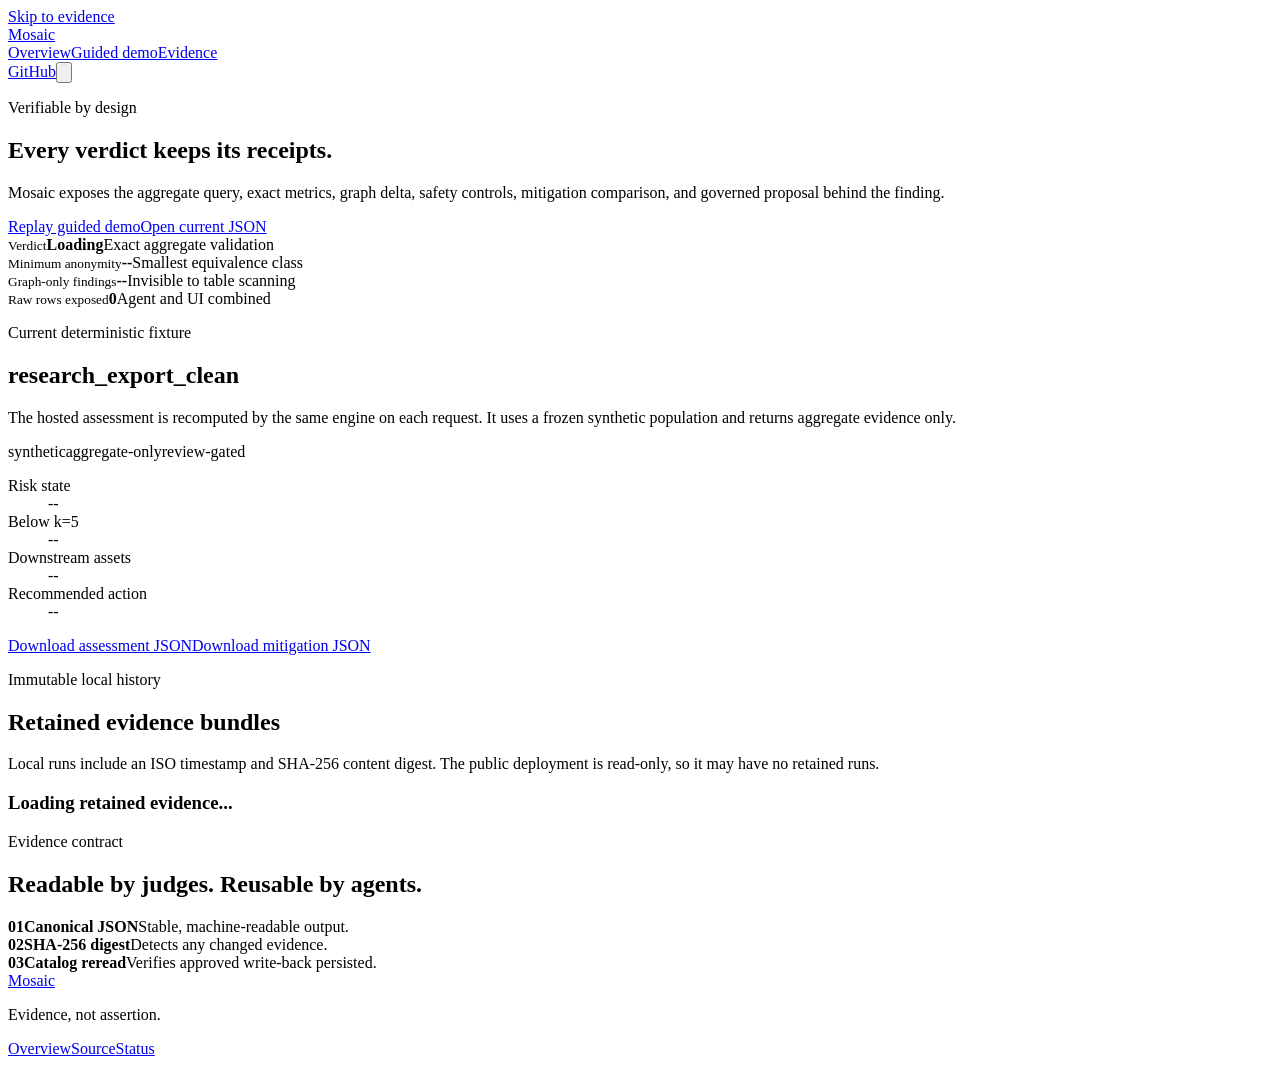
==== src/mosaic/web/runs_experience.html @ 648a895e "feat: launch interactive Mosaic demo experience" ====
<!doctype html>
<html lang="en">
<head>
  <meta charset="utf-8">
  <meta name="viewport" content="width=device-width, initial-scale=1">
  <meta name="color-scheme" content="dark light">
  <meta name="description" content="Inspect and download Mosaic privacy evidence.">
  <title>Mosaic - evidence workspace</title>
  <link rel="stylesheet" href="/static/experience.css">
  <link rel="stylesheet" href="/static/runs.css">
  <script>try{var t=localStorage.getItem("mosaic-theme");if(t)document.documentElement.dataset.theme=t}catch(e){}</script>
  <script defer src="/static/runs.js"></script>
</head>
<body>
  <a class="skip-link" href="#main">Skip to evidence</a>
  <header class="topbar">
    <a class="brand" href="/"><span class="brand-mark" aria-hidden="true"><i></i><i></i><i></i></span><span>Mosaic</span></a>
    <nav aria-label="Primary navigation"><a href="/">Overview</a><a href="/?case=research#workspace">Guided demo</a><a href="/runs" aria-current="page">Evidence</a></nav>
    <div class="topbar-actions"><a class="repo-link" href="https://github.com/usv240/mosaic-datahub">GitHub</a><button class="icon-button" id="theme-toggle" type="button" aria-label="Switch color theme"><svg class="moon" viewBox="0 0 24 24" aria-hidden="true"><path d="M20.5 14.2A8.5 8.5 0 0 1 9.8 3.5 8.5 8.5 0 1 0 20.5 14.2Z"/></svg><svg class="sun" viewBox="0 0 24 24" aria-hidden="true"><circle cx="12" cy="12" r="4"/><path d="M12 2v2m0 16v2M4.9 4.9l1.4 1.4m11.4 11.4 1.4 1.4M2 12h2m16 0h2M4.9 19.1l1.4-1.4M17.7 6.3l1.4-1.4"/></svg></button></div>
  </header>

  <main id="main" class="evidence-page">
    <section class="evidence-hero">
      <div><p class="eyebrow">Verifiable by design</p><h1>Every verdict keeps its receipts.</h1><p>Mosaic exposes the aggregate query, exact metrics, graph delta, safety controls, mitigation comparison, and governed proposal behind the finding.</p></div>
      <div class="evidence-hero-actions"><a class="primary-button" href="/?case=research#workspace">Replay guided demo</a><a class="secondary-button" href="/api/assessment">Open current JSON</a></div>
    </section>

    <section class="proof-summary" aria-label="Current evidence summary">
      <article><small>Verdict</small><strong class="red" id="summary-verdict">Loading</strong><span>Exact aggregate validation</span></article>
      <article><small>Minimum anonymity</small><strong class="red" id="summary-k">--</strong><span>Smallest equivalence class</span></article>
      <article><small>Graph-only findings</small><strong id="summary-graph">--</strong><span>Invisible to table scanning</span></article>
      <article><small>Raw rows exposed</small><strong class="green" id="summary-raw">0</strong><span>Agent and UI combined</span></article>
    </section>

    <section class="current-record panel">
      <div class="record-copy"><p class="panel-kicker">Current deterministic fixture</p><h2>research_export_clean</h2><p>The hosted assessment is recomputed by the same engine on each request. It uses a frozen synthetic population and returns aggregate evidence only.</p><div class="record-badges"><span>synthetic</span><span>aggregate-only</span><span>review-gated</span></div></div>
      <dl class="record-details"><div><dt>Risk state</dt><dd id="record-risk">--</dd></div><div><dt>Below k=5</dt><dd id="record-below">--</dd></div><div><dt>Downstream assets</dt><dd id="record-downstream">--</dd></div><div><dt>Recommended action</dt><dd id="record-action">--</dd></div></dl>
      <div class="record-actions"><a class="secondary-button small" href="/api/assessment" download>Download assessment JSON</a><a class="secondary-button small" href="/api/mitigations" download>Download mitigation JSON</a></div>
    </section>

    <section class="history-section" aria-labelledby="history-title">
      <div class="section-heading"><div><p class="eyebrow">Immutable local history</p><h2 id="history-title">Retained evidence bundles</h2></div><p>Local runs include an ISO timestamp and SHA-256 content digest. The public deployment is read-only, so it may have no retained runs.</p></div>
      <div class="history-list" id="run-list" aria-live="polite"><div class="history-empty"><span></span><h3>Loading retained evidence...</h3></div></div>
    </section>

    <section class="integrity-panel"><div><p class="panel-kicker">Evidence contract</p><h2>Readable by judges. Reusable by agents.</h2></div><div class="integrity-steps"><article><b>01</b><strong>Canonical JSON</strong><span>Stable, machine-readable output.</span></article><article><b>02</b><strong>SHA-256 digest</strong><span>Detects any changed evidence.</span></article><article><b>03</b><strong>Catalog reread</strong><span>Verifies approved write-back persisted.</span></article></div></section>
  </main>
  <footer class="footer"><a class="brand compact-brand" href="/"><span class="brand-mark" aria-hidden="true"><i></i><i></i><i></i></span><span>Mosaic</span></a><p>Evidence, not assertion.</p><div><a href="/">Overview</a><a href="https://github.com/usv240/mosaic-datahub">Source</a><a href="/health">Status</a></div></footer>
</body>
</html>
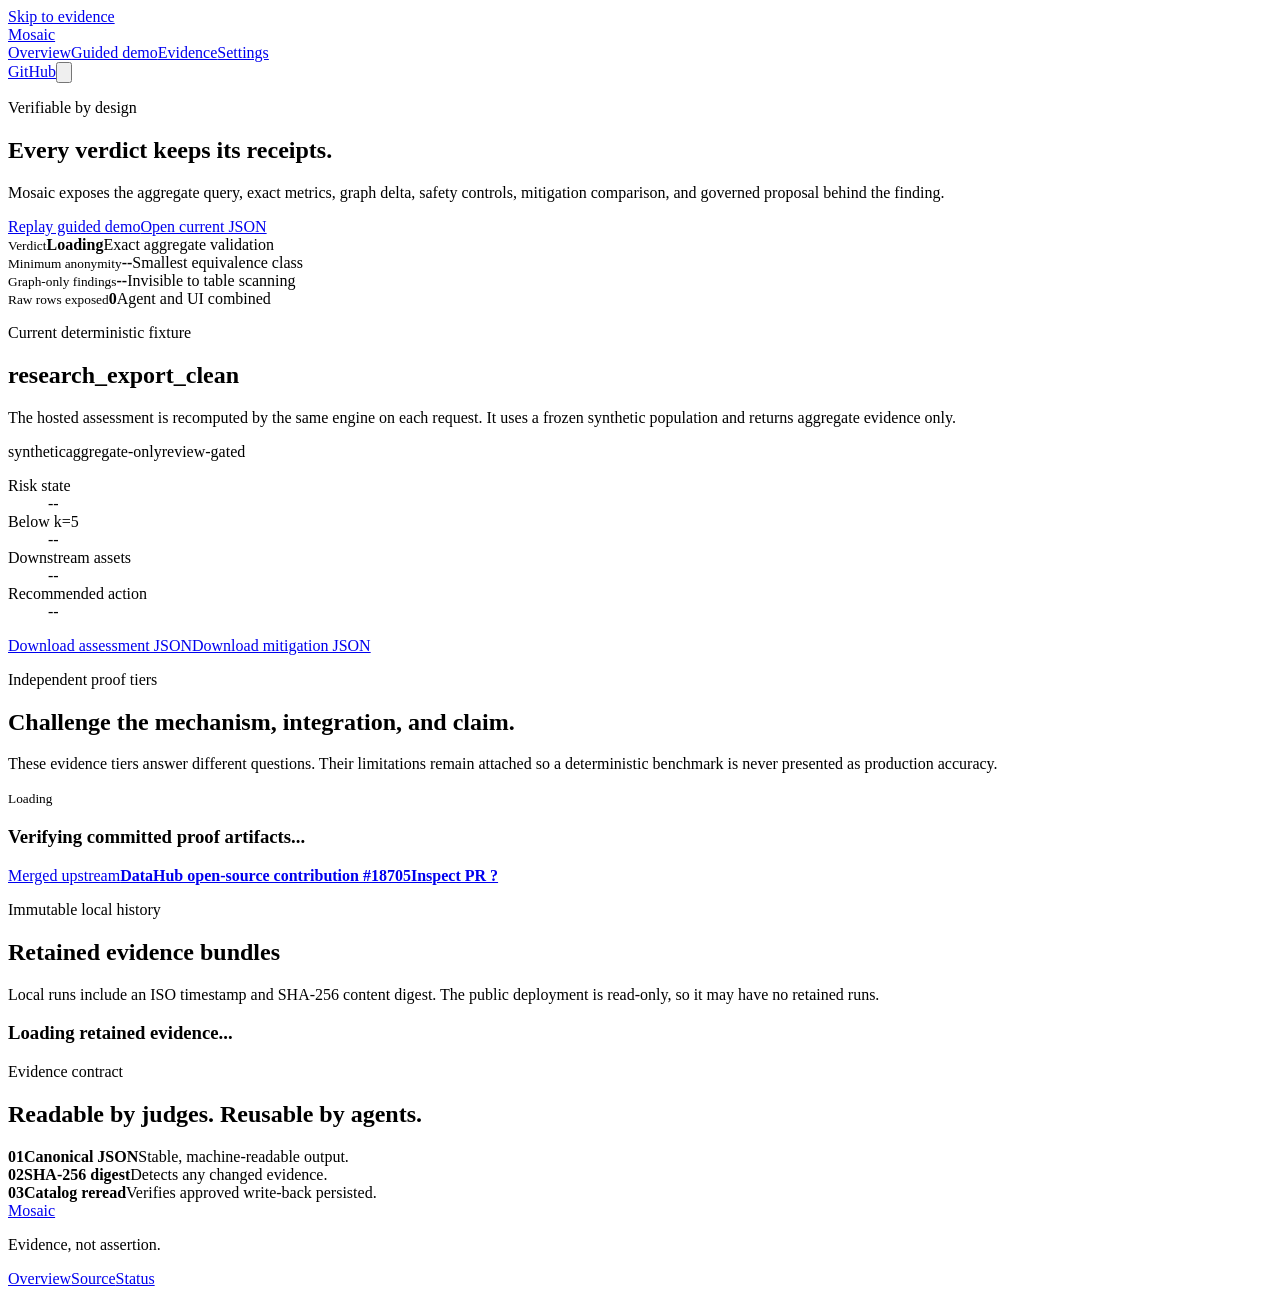
==== commit 26f83ffb: "feat: add judge proof catalog and submission media pipeline" ====
--- a/src/mosaic/web/runs_experience.html
+++ b/src/mosaic/web/runs_experience.html
@@ -15,7 +15,7 @@
   <a class="skip-link" href="#main">Skip to evidence</a>
   <header class="topbar">
     <a class="brand" href="/"><span class="brand-mark" aria-hidden="true"><i></i><i></i><i></i></span><span>Mosaic</span></a>
-    <nav aria-label="Primary navigation"><a href="/">Overview</a><a href="/?case=research#workspace">Guided demo</a><a href="/runs" aria-current="page">Evidence</a></nav>
+    <nav aria-label="Primary navigation"><a href="/">Overview</a><a href="/?case=research#workspace">Guided demo</a><a href="/runs" aria-current="page">Evidence</a><a href="/settings">Settings</a></nav>
     <div class="topbar-actions"><a class="repo-link" href="https://github.com/usv240/mosaic-datahub">GitHub</a><button class="icon-button" id="theme-toggle" type="button" aria-label="Switch color theme"><svg class="moon" viewBox="0 0 24 24" aria-hidden="true"><path d="M20.5 14.2A8.5 8.5 0 0 1 9.8 3.5 8.5 8.5 0 1 0 20.5 14.2Z"/></svg><svg class="sun" viewBox="0 0 24 24" aria-hidden="true"><circle cx="12" cy="12" r="4"/><path d="M12 2v2m0 16v2M4.9 4.9l1.4 1.4m11.4 11.4 1.4 1.4M2 12h2m16 0h2M4.9 19.1l1.4-1.4M17.7 6.3l1.4-1.4"/></svg></button></div>
   </header>
 
@@ -38,6 +38,12 @@
       <div class="record-actions"><a class="secondary-button small" href="/api/assessment" download>Download assessment JSON</a><a class="secondary-button small" href="/api/mitigations" download>Download mitigation JSON</a></div>
     </section>
 
+    <section class="proof-catalog-section" aria-labelledby="proof-catalog-title">
+      <div class="section-heading"><div><p class="eyebrow">Independent proof tiers</p><h2 id="proof-catalog-title">Challenge the mechanism, integration, and claim.</h2></div><p>These evidence tiers answer different questions. Their limitations remain attached so a deterministic benchmark is never presented as production accuracy.</p></div>
+      <div class="proof-catalog" id="proof-catalog" aria-live="polite"><article><small>Loading</small><h3>Verifying committed proof artifacts...</h3></article></div>
+      <a class="contribution-proof" id="contribution-proof" href="https://github.com/datahub-project/datahub/pull/18705"><span>Merged upstream</span><strong>DataHub open-source contribution #18705</strong><b>Inspect PR ?</b></a>
+    </section>
+
     <section class="history-section" aria-labelledby="history-title">
       <div class="section-heading"><div><p class="eyebrow">Immutable local history</p><h2 id="history-title">Retained evidence bundles</h2></div><p>Local runs include an ISO timestamp and SHA-256 content digest. The public deployment is read-only, so it may have no retained runs.</p></div>
       <div class="history-list" id="run-list" aria-live="polite"><div class="history-empty"><span></span><h3>Loading retained evidence...</h3></div></div>
